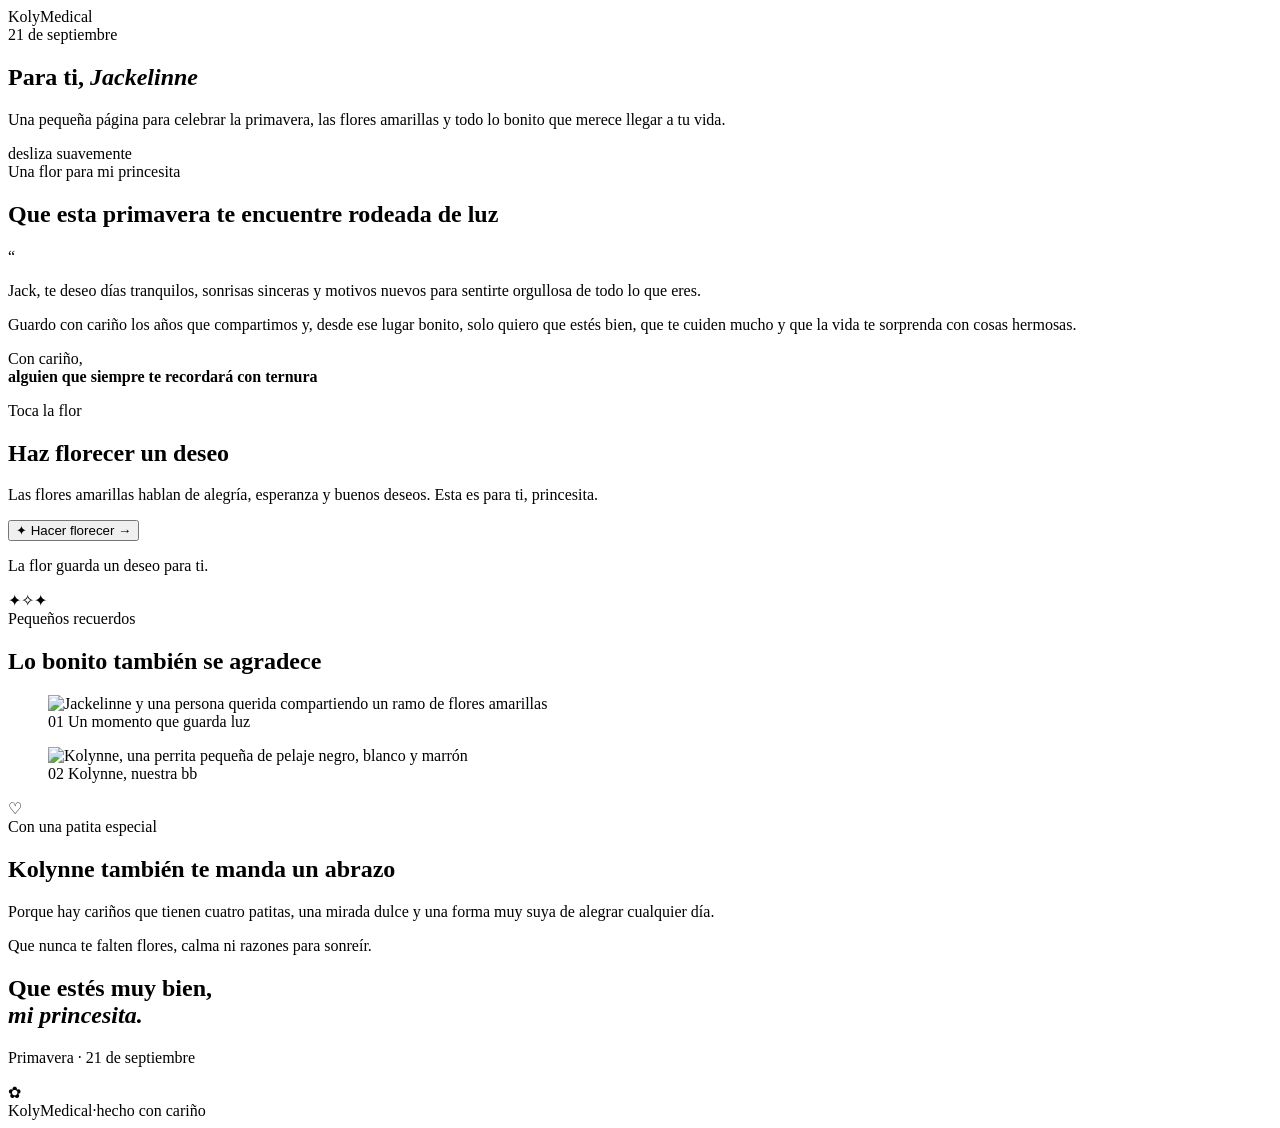
==== kolymedical-web/JackN/index.html @ 38e7fd5a "Add JackN dedication page" ====
<!doctype html>
<html lang="es">
  <head>
    <meta charset="UTF-8" />
    <meta name="viewport" content="width=device-width, initial-scale=1.0" />
    <meta name="theme-color" content="#071b2f" />
    <meta name="description" content="Una dedicatoria de flores amarillas para Jackelinne, con cariño y buenos deseos." />
    <link rel="icon" href="data:image/svg+xml,%3Csvg xmlns='http://www.w3.org/2000/svg' viewBox='0 0 64 64'%3E%3Ccircle cx='32' cy='32' r='30' fill='%23f4b942'/%3E%3Ccircle cx='32' cy='32' r='9' fill='%236b3d22'/%3E%3Cg fill='%23fff3a6'%3E%3Cellipse cx='32' cy='15' rx='7' ry='13'/%3E%3Cellipse cx='32' cy='49' rx='7' ry='13'/%3E%3Cellipse cx='15' cy='32' rx='13' ry='7'/%3E%3Cellipse cx='49' cy='32' rx='13' ry='7'/%3E%3C/g%3E%3C/svg%3E" />
    <title>Para Jackelinne · Flores amarillas</title>
    <link rel="stylesheet" href="/JackN/styles.css" />
  </head>
  <body>
    <div class="grain" aria-hidden="true"></div>
    <div class="orb orb-one" aria-hidden="true"></div>
    <div class="orb orb-two" aria-hidden="true"></div>

    <main>
      <section class="hero shell" aria-labelledby="page-title">
        <div class="brand-mark" aria-label="KolyMedical">Koly<span>Medical</span></div>
        <div class="eyebrow"><span class="eyebrow-line"></span> 21 de septiembre <span class="eyebrow-line"></span></div>
        <h1 id="page-title">Para ti, <em>Jackelinne</em></h1>
        <p class="hero-lead">Una pequeña página para celebrar la primavera, las flores amarillas y todo lo bonito que merece llegar a tu vida.</p>
        <div class="scroll-cue" aria-hidden="true"><span></span>desliza suavemente</div>
      </section>

      <section class="letter-section shell" aria-labelledby="letter-title">
        <div class="section-kicker">Una flor para mi princesita</div>
        <h2 id="letter-title">Que esta primavera te encuentre rodeada de luz</h2>
        <div class="letter-card">
          <span class="quote-mark" aria-hidden="true">“</span>
          <p>Jack, te deseo días tranquilos, sonrisas sinceras y motivos nuevos para sentirte orgullosa de todo lo que eres.</p>
          <p>Guardo con cariño los años que compartimos y, desde ese lugar bonito, solo quiero que estés bien, que te cuiden mucho y que la vida te sorprenda con cosas hermosas.</p>
          <p class="signature">Con cariño,<br /><strong>alguien que siempre te recordará con ternura</strong></p>
        </div>
      </section>

      <section class="flower-section shell" aria-labelledby="flower-title">
        <div class="flower-copy">
          <div class="section-kicker">Toca la flor</div>
          <h2 id="flower-title">Haz florecer un deseo</h2>
          <p>Las flores amarillas hablan de alegría, esperanza y buenos deseos. Esta es para ti, princesita.</p>
          <button class="bloom-button" id="bloomButton" type="button" aria-controls="flower" aria-expanded="false">
            <span class="button-spark">✦</span> Hacer florecer <span aria-hidden="true">→</span>
          </button>
          <p class="flower-message" id="flowerMessage" role="status" aria-live="polite">La flor guarda un deseo para ti.</p>
        </div>

        <div class="flower-stage" id="flower" role="button" tabindex="0" aria-label="Hacer florecer la flor amarilla">
          <div class="flower-glow"></div>
          <div class="flower">
            <span class="petal petal-1"></span><span class="petal petal-2"></span><span class="petal petal-3"></span><span class="petal petal-4"></span>
            <span class="petal petal-5"></span><span class="petal petal-6"></span><span class="petal petal-7"></span><span class="petal petal-8"></span>
            <span class="flower-center"></span>
          </div>
          <div class="stem"><span class="leaf leaf-left"></span><span class="leaf leaf-right"></span></div>
          <span class="floating-star star-a">✦</span><span class="floating-star star-b">✧</span><span class="floating-star star-c">✦</span>
        </div>
      </section>

      <section class="memories shell" aria-labelledby="memories-title">
        <div class="section-kicker">Pequeños recuerdos</div>
        <h2 id="memories-title">Lo bonito también se agradece</h2>
        <div class="memory-grid">
          <figure class="memory memory-main">
            <div class="image-wrap"><img src="/JackN/assets/recuerdo-jack.jpg" alt="Jackelinne y una persona querida compartiendo un ramo de flores amarillas" /></div>
            <figcaption><span>01</span> Un momento que guarda luz</figcaption>
          </figure>
          <figure class="memory memory-dog">
            <div class="image-wrap"><img src="/JackN/assets/kolynne.jpg" alt="Kolynne, una perrita pequeña de pelaje negro, blanco y marrón" /></div>
            <figcaption><span>02</span> Kolynne, nuestra bb</figcaption>
          </figure>
        </div>
      </section>

      <section class="kolynne-section shell" aria-labelledby="kolynne-title">
        <div class="paw" aria-hidden="true">♡</div>
        <div>
          <div class="section-kicker">Con una patita especial</div>
          <h2 id="kolynne-title">Kolynne también te manda un abrazo</h2>
          <p>Porque hay cariños que tienen cuatro patitas, una mirada dulce y una forma muy suya de alegrar cualquier día.</p>
        </div>
      </section>

      <section class="closing shell" aria-labelledby="closing-title">
        <div class="closing-line"></div>
        <p class="closing-small">Que nunca te falten flores, calma ni razones para sonreír.</p>
        <h2 id="closing-title">Que estés muy bien,<br /><em>mi princesita.</em></h2>
        <p class="closing-date">Primavera · 21 de septiembre</p>
        <div class="closing-flower" aria-hidden="true">✿</div>
      </section>
    </main>

    <footer class="site-footer shell">
      <span>KolyMedical</span><span class="footer-dot">·</span><span>hecho con cariño</span>
    </footer>

    <script src="/JackN/script.js"></script>
  </body>
</html>
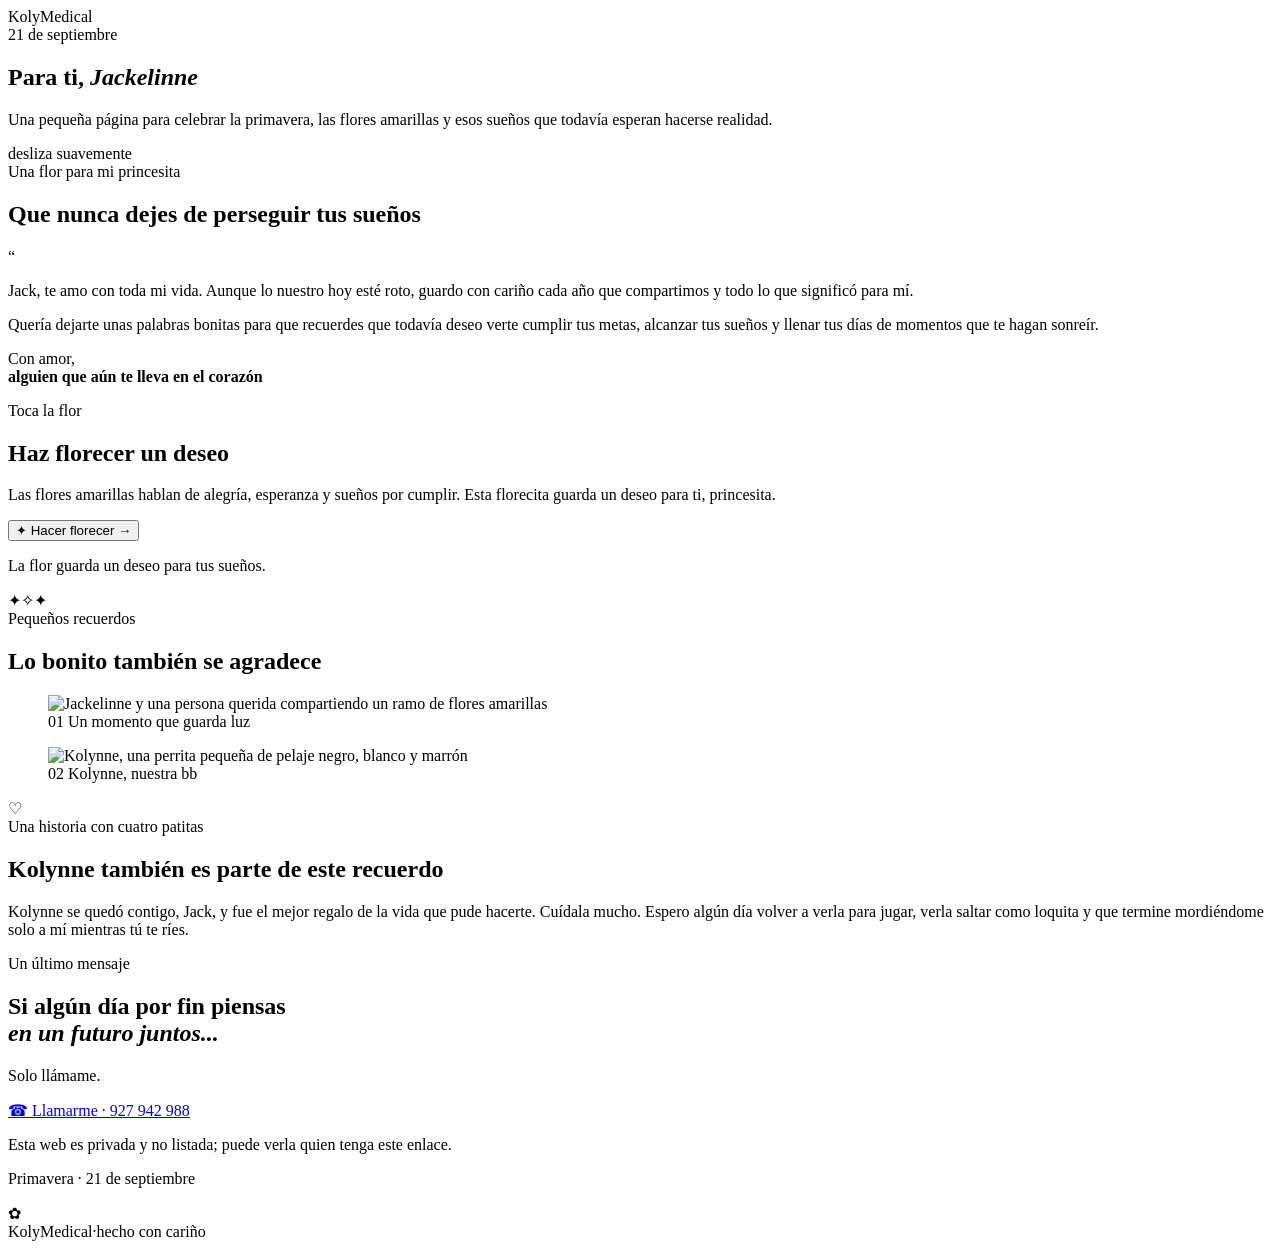
==== commit bc36ed72: "Refine JackN dedication message and call link" ====
--- a/kolymedical-web/JackN/index.html
+++ b/kolymedical-web/JackN/index.html
@@ -5,6 +5,7 @@
     <meta name="viewport" content="width=device-width, initial-scale=1.0" />
     <meta name="theme-color" content="#071b2f" />
     <meta name="description" content="Una dedicatoria de flores amarillas para Jackelinne, con cariño y buenos deseos." />
+    <meta name="robots" content="noindex, nofollow" />
     <link rel="icon" href="data:image/svg+xml,%3Csvg xmlns='http://www.w3.org/2000/svg' viewBox='0 0 64 64'%3E%3Ccircle cx='32' cy='32' r='30' fill='%23f4b942'/%3E%3Ccircle cx='32' cy='32' r='9' fill='%236b3d22'/%3E%3Cg fill='%23fff3a6'%3E%3Cellipse cx='32' cy='15' rx='7' ry='13'/%3E%3Cellipse cx='32' cy='49' rx='7' ry='13'/%3E%3Cellipse cx='15' cy='32' rx='13' ry='7'/%3E%3Cellipse cx='49' cy='32' rx='13' ry='7'/%3E%3C/g%3E%3C/svg%3E" />
     <title>Para Jackelinne · Flores amarillas</title>
     <link rel="stylesheet" href="/JackN/styles.css" />
@@ -19,18 +20,18 @@
         <div class="brand-mark" aria-label="KolyMedical">Koly<span>Medical</span></div>
         <div class="eyebrow"><span class="eyebrow-line"></span> 21 de septiembre <span class="eyebrow-line"></span></div>
         <h1 id="page-title">Para ti, <em>Jackelinne</em></h1>
-        <p class="hero-lead">Una pequeña página para celebrar la primavera, las flores amarillas y todo lo bonito que merece llegar a tu vida.</p>
+        <p class="hero-lead">Una pequeña página para celebrar la primavera, las flores amarillas y esos sueños que todavía esperan hacerse realidad.</p>
         <div class="scroll-cue" aria-hidden="true"><span></span>desliza suavemente</div>
       </section>
 
       <section class="letter-section shell" aria-labelledby="letter-title">
         <div class="section-kicker">Una flor para mi princesita</div>
-        <h2 id="letter-title">Que esta primavera te encuentre rodeada de luz</h2>
+        <h2 id="letter-title">Que nunca dejes de perseguir tus sueños</h2>
         <div class="letter-card">
           <span class="quote-mark" aria-hidden="true">“</span>
-          <p>Jack, te deseo días tranquilos, sonrisas sinceras y motivos nuevos para sentirte orgullosa de todo lo que eres.</p>
-          <p>Guardo con cariño los años que compartimos y, desde ese lugar bonito, solo quiero que estés bien, que te cuiden mucho y que la vida te sorprenda con cosas hermosas.</p>
-          <p class="signature">Con cariño,<br /><strong>alguien que siempre te recordará con ternura</strong></p>
+          <p>Jack, te amo con toda mi vida. Aunque lo nuestro hoy esté roto, guardo con cariño cada año que compartimos y todo lo que significó para mí.</p>
+          <p>Quería dejarte unas palabras bonitas para que recuerdes que todavía deseo verte cumplir tus metas, alcanzar tus sueños y llenar tus días de momentos que te hagan sonreír.</p>
+          <p class="signature">Con amor,<br /><strong>alguien que aún te lleva en el corazón</strong></p>
         </div>
       </section>
 
@@ -38,11 +39,11 @@
         <div class="flower-copy">
           <div class="section-kicker">Toca la flor</div>
           <h2 id="flower-title">Haz florecer un deseo</h2>
-          <p>Las flores amarillas hablan de alegría, esperanza y buenos deseos. Esta es para ti, princesita.</p>
+          <p>Las flores amarillas hablan de alegría, esperanza y sueños por cumplir. Esta florecita guarda un deseo para ti, princesita.</p>
           <button class="bloom-button" id="bloomButton" type="button" aria-controls="flower" aria-expanded="false">
             <span class="button-spark">✦</span> Hacer florecer <span aria-hidden="true">→</span>
           </button>
-          <p class="flower-message" id="flowerMessage" role="status" aria-live="polite">La flor guarda un deseo para ti.</p>
+          <p class="flower-message" id="flowerMessage" role="status" aria-live="polite">La flor guarda un deseo para tus sueños.</p>
         </div>
 
         <div class="flower-stage" id="flower" role="button" tabindex="0" aria-label="Hacer florecer la flor amarilla">
@@ -75,16 +76,21 @@
       <section class="kolynne-section shell" aria-labelledby="kolynne-title">
         <div class="paw" aria-hidden="true">♡</div>
         <div>
-          <div class="section-kicker">Con una patita especial</div>
-          <h2 id="kolynne-title">Kolynne también te manda un abrazo</h2>
-          <p>Porque hay cariños que tienen cuatro patitas, una mirada dulce y una forma muy suya de alegrar cualquier día.</p>
+          <div class="section-kicker">Una historia con cuatro patitas</div>
+          <h2 id="kolynne-title">Kolynne también es parte de este recuerdo</h2>
+          <p>Kolynne se quedó contigo, Jack, y fue el mejor regalo de la vida que pude hacerte. Cuídala mucho. Espero algún día volver a verla para jugar, verla saltar como loquita y que termine mordiéndome solo a mí mientras tú te ríes.</p>
         </div>
       </section>
 
       <section class="closing shell" aria-labelledby="closing-title">
         <div class="closing-line"></div>
-        <p class="closing-small">Que nunca te falten flores, calma ni razones para sonreír.</p>
-        <h2 id="closing-title">Que estés muy bien,<br /><em>mi princesita.</em></h2>
+        <p class="closing-small">Un último mensaje</p>
+        <h2 id="closing-title">Si algún día por fin piensas<br /><em>en un futuro juntos...</em></h2>
+        <div class="final-note">
+          <p>Solo llámame.</p>
+          <a class="call-button" href="tel:+51927942988" aria-label="Llamar al 927 942 988"><span aria-hidden="true">☎</span> Llamarme · 927 942 988</a>
+          <p class="privacy-note">Esta web es privada y no listada; puede verla quien tenga este enlace.</p>
+        </div>
         <p class="closing-date">Primavera · 21 de septiembre</p>
         <div class="closing-flower" aria-hidden="true">✿</div>
       </section>
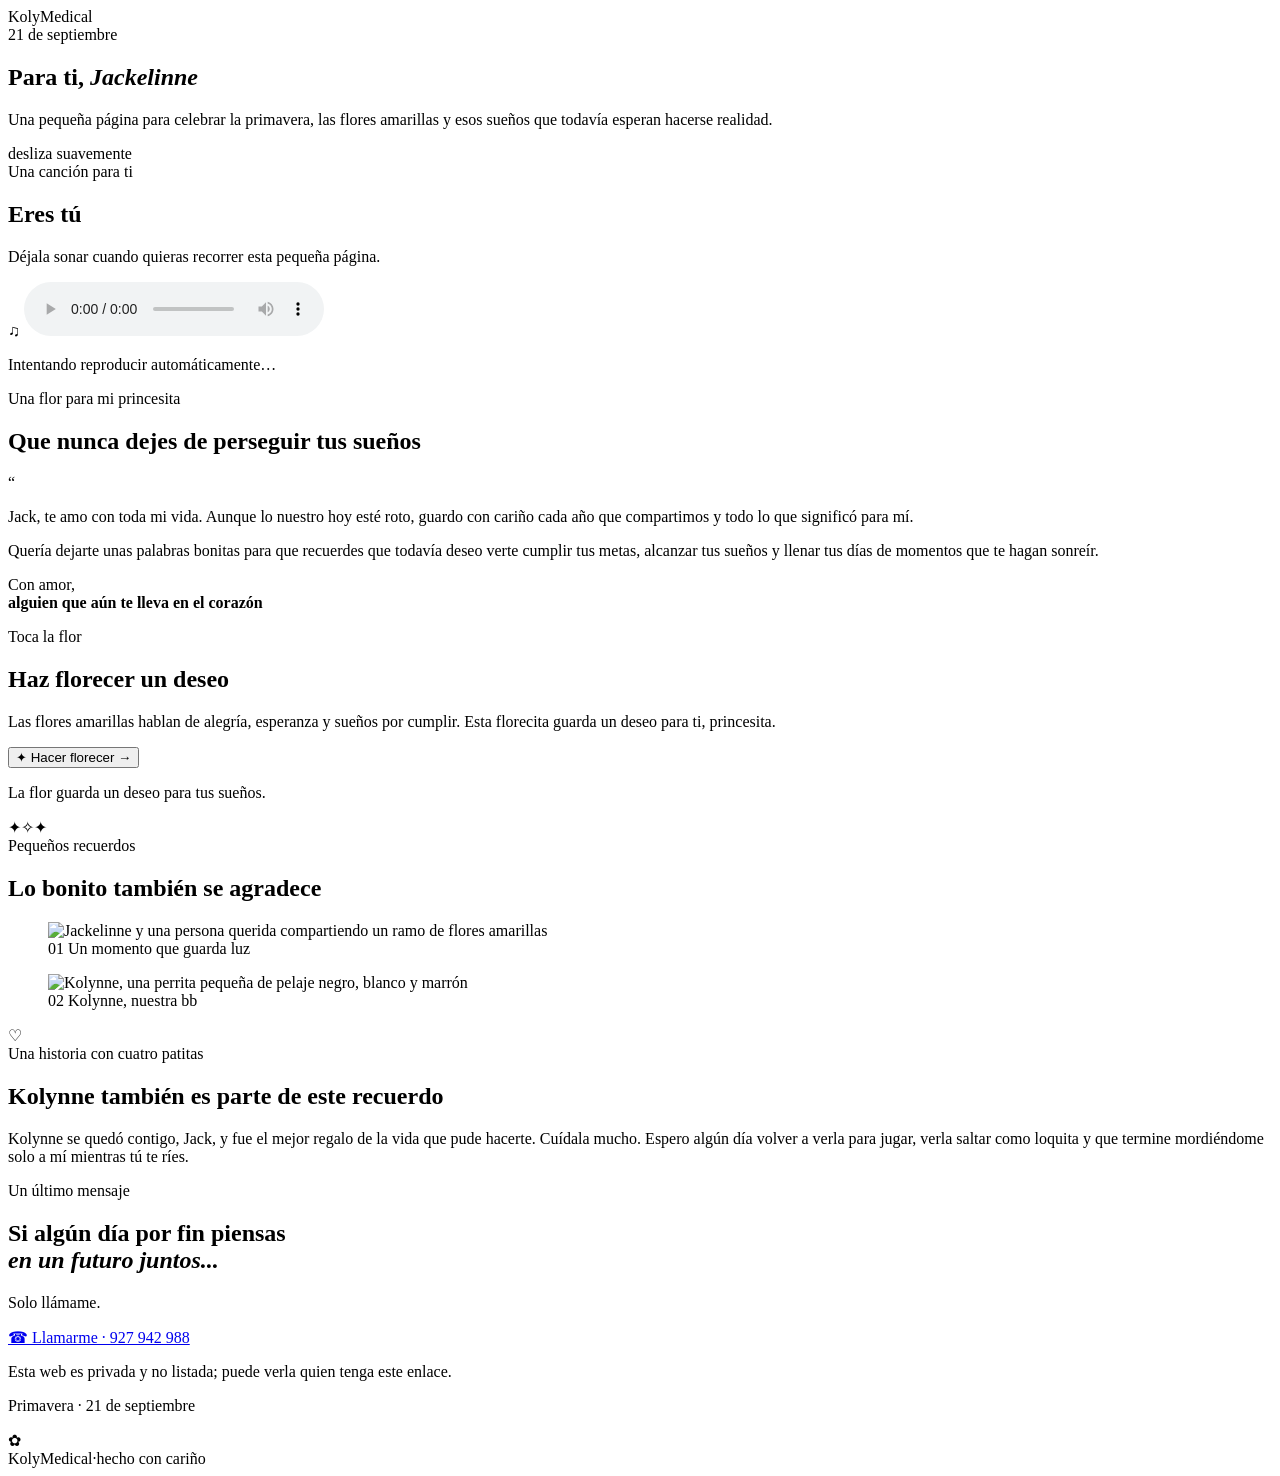
==== commit 30306971: "Add dedication song with autoplay fallback" ====
--- a/kolymedical-web/JackN/index.html
+++ b/kolymedical-web/JackN/index.html
@@ -22,6 +22,23 @@
         <h1 id="page-title">Para ti, <em>Jackelinne</em></h1>
         <p class="hero-lead">Una pequeña página para celebrar la primavera, las flores amarillas y esos sueños que todavía esperan hacerse realidad.</p>
         <div class="scroll-cue" aria-hidden="true"><span></span>desliza suavemente</div>
+      </section>
+
+      <section class="music-section shell" aria-labelledby="music-title">
+        <div class="music-card">
+          <div class="section-kicker">Una canción para ti</div>
+          <h2 id="music-title">Eres tú</h2>
+          <p>Déjala sonar cuando quieras recorrer esta pequeña página.</p>
+          <div class="audio-row">
+            <span class="music-icon" aria-hidden="true">♫</span>
+            <audio id="dedicationAudio" autoplay preload="auto" controls>
+              <source src="/JackN/assets/eres-tu.mp3" type="audio/mpeg" />
+              Tu navegador no puede reproducir este audio.
+            </audio>
+          </div>
+          <p class="music-status" id="musicStatus" role="status" aria-live="polite">Intentando reproducir automáticamente…</p>
+          <button class="music-start" id="musicStart" type="button" hidden>▶ Activar la canción</button>
+        </div>
       </section>
 
       <section class="letter-section shell" aria-labelledby="letter-title">
